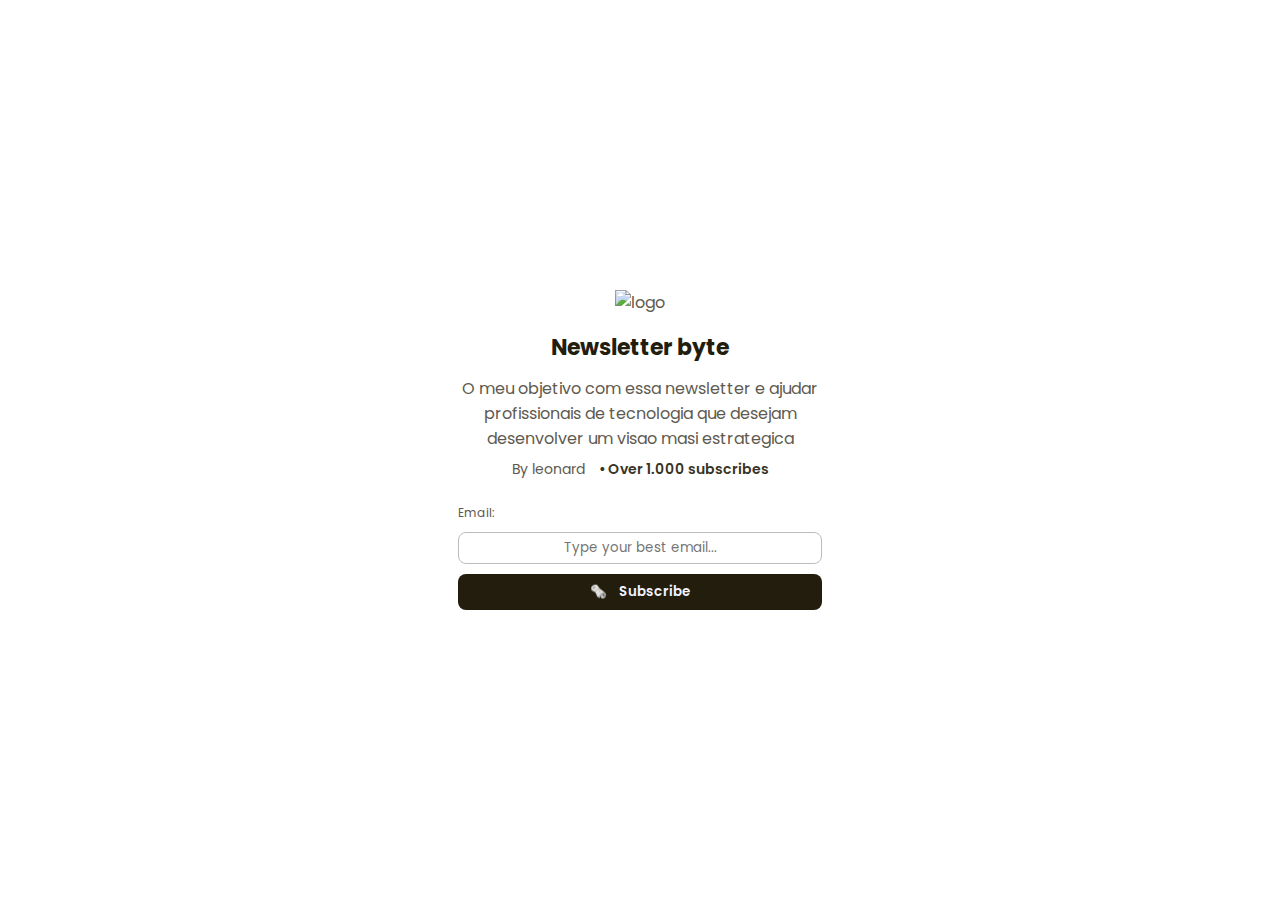
==== web/002/index.html @ b7a36105 "add 002" ====
<!DOCTYPE html>
<html lang="en">
<head>
    <meta charset="UTF-8">
    <meta name="viewport" content="width=device-width, initial-scale=1.0">
    <title>Newsletter</title>
    <link rel="stylesheet" href="./styles.css">
    <link rel="preconnect" href="https://fonts.googleapis.com">
    <link rel="preconnect" href="https://fonts.gstatic.com" crossorigin>
    <link href="https://fonts.googleapis.com/css2?family=Poppins:wght@400;500;600&display=swap" rel="stylesheet">
    <script defer src="https://unpkg.com/htmx.org@1.8.0/dist/htmx.min.js"></script>
</head>
<body>
    <div class="container">
        <div class="wrapper">
            <div class="hero">
                <img src="./assets/icon.svg" alt="logo">
                <h3 class="title">Newsletter byte</h3>
                <p class="about">O meu objetivo com essa newsletter e ajudar profissionais de tecnologia que desejam desenvolver um visao masi estrategica</p>
                <div class="box">
                    <span >By leonard</span>
                    <span class="subscribes">• Over 1.000 subscribes</span>
                </div>
            </div>
            <form class="form">
                <label for="form">Email:</label>
                <input type="email" required placeholder="Type your best email..." autocomplete="email">
                <input type="submit" value="🗞️    Subscribe">
            </form>

            
        </div>
    </div>
</body>
</html>
---- web/002/styles.css ----
* {
    margin: 0;
    padding: 0;
    font-family: "Poppins", sans-serif;
    box-sizing: border-box;
}
:root{
    --gray-100: #BFBDB8;
    --gray-300: #5E5A4F;
    --gray-400: #383425;
    --gray-700: #221D0D;
}
.container{
    width: 100vw;
    height: 100vh;
    display: flex;
    align-items: center;
    justify-content: center;
}
.wrapper {
    max-width: 364px;
    display: flex;
    flex-direction: column;
    align-items: center;
}
.hero{
    display: flex;
    flex-direction: column;
    align-items: center;
    color: var(--gray-300);
    text-align: center;
    font-size: 16px;
}
.hero>h3{
    color: var(--gray-700);
    margin-top: 16px;
    margin-bottom: 12px;
    font-size: 22px;
}
.box{
    display: flex;
    align-items: center;
    gap: 14px;
    font-size: 14px;
    margin-top: 8px;
}
.subscribes{
    font-weight: 600;
    color: #383425;
}
.form{
    width: 100%;
    margin-top: 24px;
    display: flex;
    flex-direction: column;
    justify-content: center;
    gap: 10px;
}
.form>label{
    font-size: 12px;
    color: var(--gray-300);
}
input[type="email"]{
    outline: none;
    width: 100%;
    height: 32px;
    border: 1px solid var(--gray-100);
    border-radius: 8px;
    padding: 2px;
    text-align: center;
}

input[type="submit"]:focus{
    border-color: var(--gray-300);

}

input[type="submit"]{
    border: none;
    cursor: pointer;
    width: 100%;    
    height: 36px;
    font-weight: 600;
    border-radius: 8px;
    background-color: var(--gray-700);
    color: #f4f4ff;
}
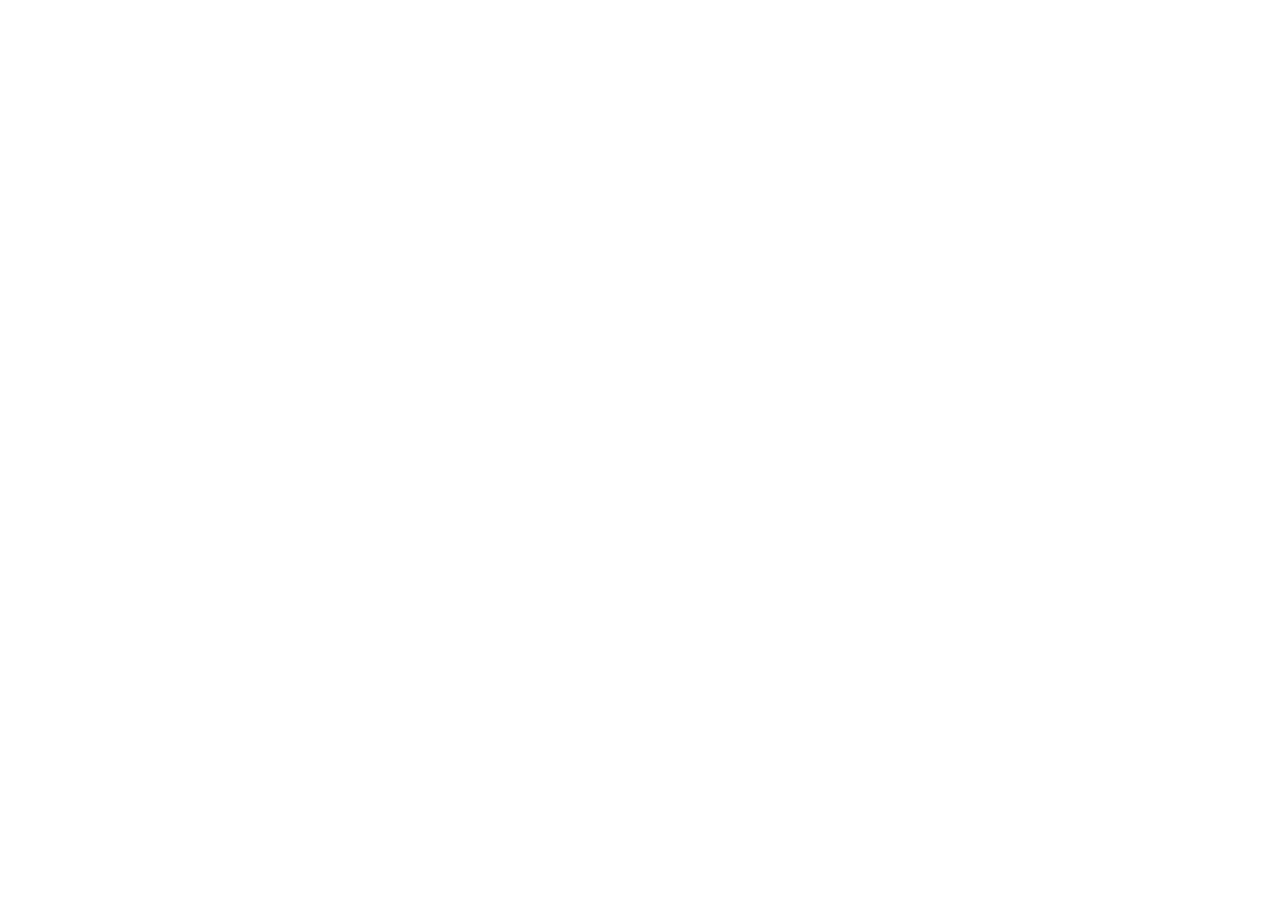
==== commit 84e6841d: "update" ====
--- a/web/002/index.html
+++ b/web/002/index.html
@@ -12,24 +12,9 @@
 </head>
 <body>
     <div class="container">
-        <div class="wrapper">
-            <div class="hero">
-                <img src="./assets/icon.svg" alt="logo">
-                <h3 class="title">Newsletter byte</h3>
-                <p class="about">O meu objetivo com essa newsletter e ajudar profissionais de tecnologia que desejam desenvolver um visao masi estrategica</p>
-                <div class="box">
-                    <span >By leonard</span>
-                    <span class="subscribes">• Over 1.000 subscribes</span>
-                </div>
-            </div>
-            <form class="form">
-                <label for="form">Email:</label>
-                <input type="email" required placeholder="Type your best email..." autocomplete="email">
-                <input type="submit" value="🗞️    Subscribe">
-            </form>
-
-            
-        </div>
+       <div class="menu">
+            <img src="" alt="">
+       </div>
     </div>
 </body>
 </html>